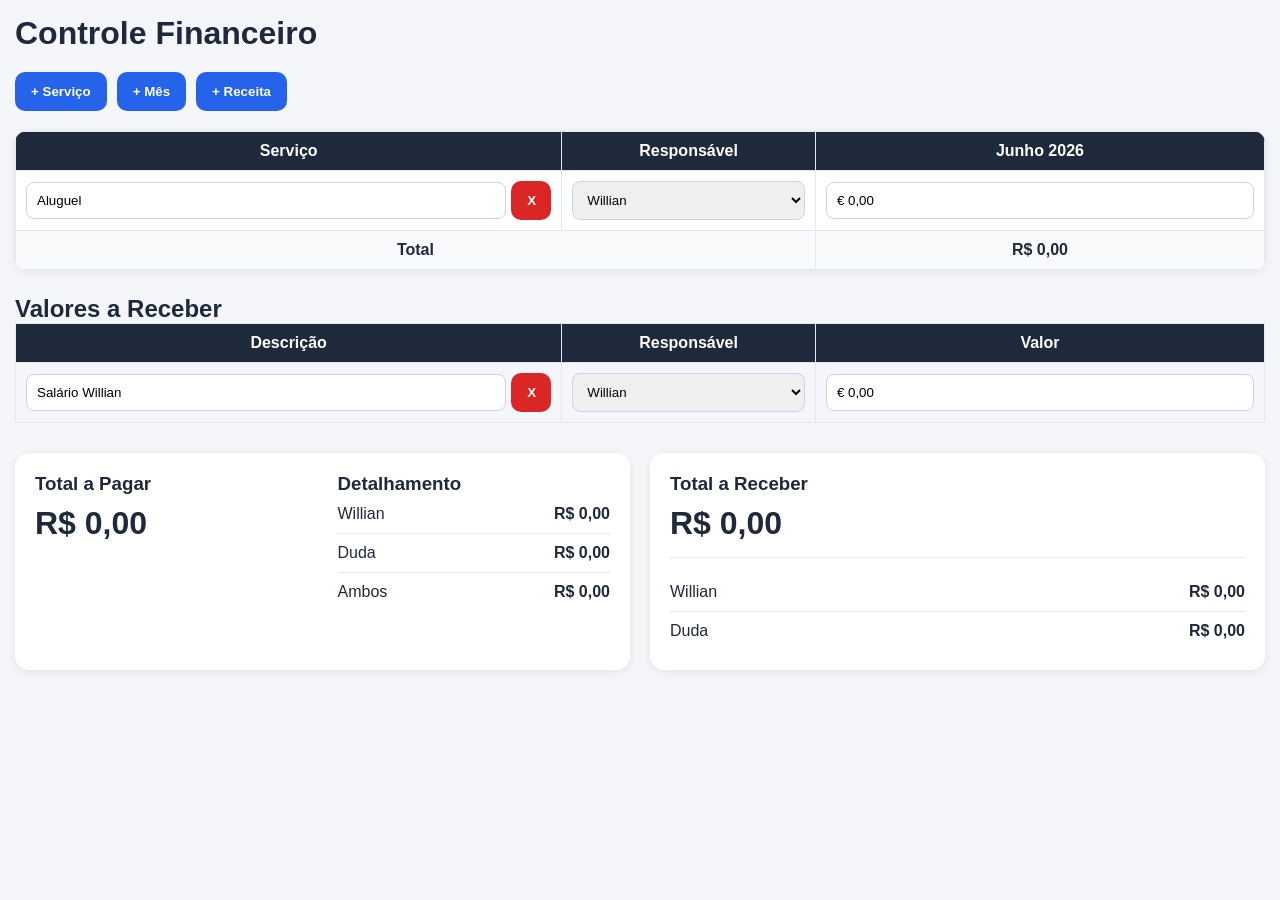
==== index.html @ 477f646e "Add files via upload" ====
<!DOCTYPE html>
<html lang="pt-BR">
<head>
  <meta charset="UTF-8">
  <meta name="viewport" content="width=device-width, initial-scale=1.0">

  <title>Controle Financeiro</title>

  <link rel="stylesheet" href="style.css">
</head>
<body>

  <div class="container">

    <h1>Controle Financeiro</h1>

    <div class="actions">
      <button onclick="addService()">+ Serviço</button>
      <button onclick="addMonth()">+ Mês</button>
      <button onclick="addIncome()">+ Receita</button>
    </div>

    <div class="table-container">

      <table id="financeTable">

        <thead>
          <tr id="headerRow">
            <th>Serviço</th>
            <th>Responsável</th>
            <th>Junho 2026</th>
          </tr>
        </thead>

        <tbody id="servicesBody">

          <tr>

            <td>
              <div class="cell-flex">
                <input type="text" value="Aluguel">

                <button
                  class="delete-btn"
                  onclick="removeRow(this)"
                >
                  X
                </button>
              </div>
            </td>

            <td>
              <select onchange="updateTotals()">
                <option>Willian</option>
                <option>Duda</option>
                <option>Ambos</option>
              </select>
            </td>

            <td>
              <input
                type="text"
                inputmode="numeric"
                class="money-input"
                value="€ 0,00"
              >
            </td>

          </tr>

        </tbody>

        <tfoot>

          <tr id="totalRow">
            <td colspan="2">
              <strong>Total</strong>
            </td>

            <td class="month-total">
              R$ 0,00
            </td>
          </tr>

        </tfoot>

      </table>

    </div>

    <!-- RECEITAS -->

    <div class="income-section">

      <h2>Valores a Receber</h2>

      <table id="incomeTable">

        <thead>
          <tr>
            <th>Descrição</th>
            <th>Responsável</th>
            <th>Valor</th>
          </tr>
        </thead>

        <tbody id="incomeBody">

          <tr>

            <td>
              <div class="cell-flex">

                <input type="text" value="Salário Willian">

                <button
                  class="delete-btn"
                  onclick="removeRow(this)"
                >
                  X
                </button>

              </div>
            </td>

            <td>
              <select onchange="updateTotals()">
                <option>Willian</option>
                <option>Duda</option>
              </select>
            </td>

            <td>
              <input
                type="text"
                inputmode="numeric"
                class="income-input"
                value="€ 0,00"
              >
            </td>

          </tr>

        </tbody>

      </table>

    </div>

    <!-- RESUMO -->

    <div class="summary">

      <!-- PAGAMENTOS -->

      <div class="card summary-card">

        <div class="summary-grid">

          <div>

            <h3>Total a Pagar</h3>

            <p class="main-total" id="totalToPay">
              R$ 0,00
            </p>

          </div>

          <div>

            <h3>Detalhamento</h3>

            <div class="person-line">
              <span>Willian</span>
              <strong id="willianTotal">
                R$ 0,00
              </strong>
            </div>

            <div class="person-line">
              <span>Duda</span>
              <strong id="dudaTotal">
                R$ 0,00
              </strong>
            </div>

            <div class="person-line">
              <span>Ambos</span>
              <strong id="ambosTotal">
                R$ 0,00
              </strong>
            </div>

          </div>

        </div>

      </div>

      <!-- RECEBIMENTOS -->

      <div class="card">

        <h3>Total a Receber</h3>

        <p class="main-total" id="totalToReceive">
          R$ 0,00
        </p>

        <hr>

        <div class="person-line">
          <span>Willian</span>

          <strong id="willianIncome">
            R$ 0,00
          </strong>
        </div>

        <div class="person-line">
          <span>Duda</span>

          <strong id="dudaIncome">
            R$ 0,00
          </strong>
        </div>

      </div>

    </div>

  </div>

  <script src="script.js"></script>

</body>
</html>
---- style.css ----
*{
  margin:0;
  padding:0;
  box-sizing:border-box;
  font-family:Arial, Helvetica, sans-serif;
}

body{
  background:#f4f6f9;
  padding:15px;
  color:#1e293b;
}

.container{
  max-width:1600px;
  margin:auto;
}

h1{
  margin-bottom:20px;
}

.actions{
  display:flex;
  flex-wrap:wrap;
  gap:10px;
  margin-bottom:20px;
}

button{
  padding:12px 16px;
  border:none;
  border-radius:10px;
  cursor:pointer;
  background:#2563eb;
  color:white;
  font-weight:bold;
}

.delete-btn{
  background:#dc2626;
  min-width:40px;
}

.table-container{
  overflow-x:auto;
  background:white;
  border-radius:12px;
  box-shadow:0 2px 10px rgba(0,0,0,0.08);
}

table{
  width:100%;
  min-width:800px;
  border-collapse:collapse;
}

th, td{
  border:1px solid #e2e8f0;
  padding:10px;
  text-align:center;
}

th{
  background:#1e293b;
  color:white;
  white-space:nowrap;
}

input,
select{
  width:100%;
  padding:10px;
  border:1px solid #cbd5e1;
  border-radius:8px;
}

.cell-flex{
  display:flex;
  gap:5px;
  align-items:center;
}

tfoot td{
  background:#f8fafc;
  font-weight:bold;
}

.income-section{
  margin-top:25px;
}

.summary{
  display:grid;
  grid-template-columns:1fr 1fr;
  gap:20px;
  margin-top:30px;
}

.card{
  background:white;
  padding:20px;
  border-radius:14px;
  box-shadow:0 2px 10px rgba(0,0,0,0.08);
}

.summary-grid{
  display:grid;
  grid-template-columns:1fr 1fr;
  gap:30px;
}

.main-total{
  font-size:32px;
  font-weight:bold;
  margin-top:10px;
}

.person-line{
  display:flex;
  justify-content:space-between;
  padding:10px 0;
  border-bottom:1px solid #e2e8f0;
}

.person-line:last-child{
  border-bottom:none;
}

hr{
  margin:15px 0;
  border:none;
  border-top:1px solid #e2e8f0;
}

@media(max-width:768px){

  .actions{
    flex-direction:column;
  }

  .actions button{
    width:100%;
  }

  .summary{
    grid-template-columns:1fr;
  }

  .summary-grid{
    grid-template-columns:1fr;
  }

  table{
    min-width:700px;
  }

  .main-total{
    font-size:26px;
  }

  .money-input,
.income-input{
  text-align:right;
  font-weight:bold;
}
}
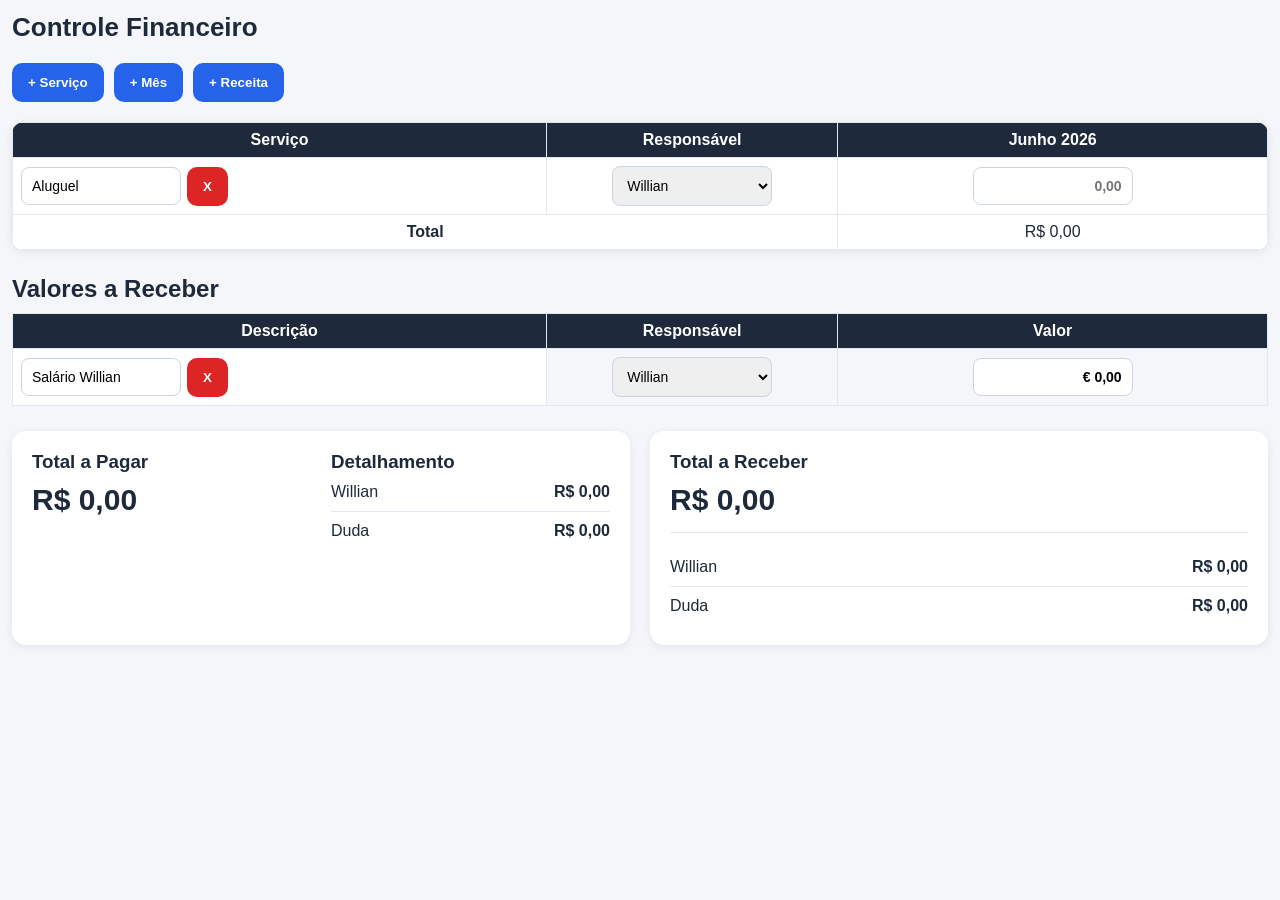
==== commit c1bde3de: "Add files via upload" ====
--- a/index.html
+++ b/index.html
@@ -53,17 +53,18 @@
               <select onchange="updateTotals()">
                 <option>Willian</option>
                 <option>Duda</option>
-                <option>Ambos</option>
+				<option>Ambos</option>
               </select>
             </td>
 
             <td>
-              <input
-                type="text"
-                inputmode="numeric"
-                class="money-input"
-                value="€ 0,00"
-              >
+				<input
+				  type="text"
+				  inputmode="decimal"
+				  class="money-input"
+				  placeholder="0,00"
+				  autocomplete="off"
+				>
             </td>
 
           </tr>
@@ -185,12 +186,12 @@
               </strong>
             </div>
 
-            <div class="person-line">
+            <!--<div class="person-line">
               <span>Ambos</span>
               <strong id="ambosTotal">
                 R$ 0,00
               </strong>
-            </div>
+            </div>-->
 
           </div>
 
--- a/style.css
+++ b/style.css
@@ -1,13 +1,17 @@
+/* =====================================
+   RESET
+===================================== */
+
 *{
   margin:0;
   padding:0;
   box-sizing:border-box;
-  font-family:Arial, Helvetica, sans-serif;
+  font-family: Arial, Helvetica, sans-serif;
 }
 
 body{
   background:#f4f6f9;
-  padding:15px;
+  padding:12px;
   color:#1e293b;
 }
 
@@ -16,9 +20,22 @@
   margin:auto;
 }
 
+/* =====================================
+   TÍTULOS
+===================================== */
+
 h1{
   margin-bottom:20px;
-}
+  font-size:26px;
+}
+
+h2{
+  margin-bottom:10px;
+}
+
+/* =====================================
+   BOTÕES
+===================================== */
 
 .actions{
   display:flex;
@@ -31,10 +48,10 @@
   padding:12px 16px;
   border:none;
   border-radius:10px;
-  cursor:pointer;
   background:#2563eb;
   color:white;
   font-weight:bold;
+  cursor:pointer;
 }
 
 .delete-btn{
@@ -42,59 +59,103 @@
   min-width:40px;
 }
 
+/* =====================================
+   TABELA (BASE)
+===================================== */
+
 .table-container{
+  width:100%;
   overflow-x:auto;
+  -webkit-overflow-scrolling:touch;
   background:white;
   border-radius:12px;
   box-shadow:0 2px 10px rgba(0,0,0,0.08);
 }
 
+/* tabela não explode tela */
 table{
-  width:100%;
-  min-width:800px;
+  width:max-content;
+  min-width:100%;
   border-collapse:collapse;
 }
 
+/* células */
 th, td{
   border:1px solid #e2e8f0;
-  padding:10px;
+  padding:8px;
   text-align:center;
-}
-
+  white-space:nowrap;
+  min-width:120px;
+  max-width:180px;
+}
+
+/* header fixo */
 th{
   background:#1e293b;
   color:white;
-  white-space:nowrap;
-}
+  position:sticky;
+  top:0;
+  z-index:3;
+}
+
+/* primeira coluna fixa */
+th:first-child,
+td:first-child{
+  position:sticky;
+  left:0;
+  background:white;
+  z-index:4;
+  min-width:170px;
+  max-width:220px;
+}
+
+/* header da primeira coluna */
+th:first-child{
+  background:#1e293b;
+  z-index:5;
+}
+
+/* =====================================
+   INPUTS
+===================================== */
 
 input,
 select{
   width:100%;
+  min-width:100px;
+  max-width:160px;
   padding:10px;
   border:1px solid #cbd5e1;
   border-radius:8px;
-}
+  font-size:14px;
+}
+
+/* alinhamento moeda */
+.money-input,
+.income-input{
+  text-align:right;
+  font-weight:bold;
+}
+
+/* =====================================
+   CELULAS FLEX
+===================================== */
 
 .cell-flex{
   display:flex;
-  gap:5px;
+  gap:6px;
   align-items:center;
 }
 
-tfoot td{
-  background:#f8fafc;
-  font-weight:bold;
-}
-
-.income-section{
-  margin-top:25px;
-}
+/* =====================================
+   RESUMO
+===================================== */
 
 .summary{
   display:grid;
   grid-template-columns:1fr 1fr;
   gap:20px;
-  margin-top:30px;
+  margin-top:25px;
 }
 
 .card{
@@ -107,11 +168,11 @@
 .summary-grid{
   display:grid;
   grid-template-columns:1fr 1fr;
-  gap:30px;
+  gap:20px;
 }
 
 .main-total{
-  font-size:32px;
+  font-size:30px;
   font-weight:bold;
   margin-top:10px;
 }
@@ -133,7 +194,27 @@
   border-top:1px solid #e2e8f0;
 }
 
-@media(max-width:768px){
+/* =====================================
+   RECEITAS
+===================================== */
+
+.income-section{
+  margin-top:25px;
+}
+
+/* =====================================
+   MOBILE
+===================================== */
+
+@media (max-width: 768px){
+
+  body{
+    padding:10px;
+  }
+
+  h1{
+    font-size:22px;
+  }
 
   .actions{
     flex-direction:column;
@@ -143,6 +224,23 @@
     width:100%;
   }
 
+  th, td{
+    min-width:110px;
+    font-size:12px;
+    padding:6px;
+  }
+
+  th:first-child,
+  td:first-child{
+    min-width:150px;
+  }
+
+  input,
+  select{
+    font-size:12px;
+    max-width:140px;
+  }
+
   .summary{
     grid-template-columns:1fr;
   }
@@ -151,17 +249,7 @@
     grid-template-columns:1fr;
   }
 
-  table{
-    min-width:700px;
-  }
-
   .main-total{
-    font-size:26px;
-  }
-
-  .money-input,
-.income-input{
-  text-align:right;
-  font-weight:bold;
-}
-}
+    font-size:24px;
+  }
+}
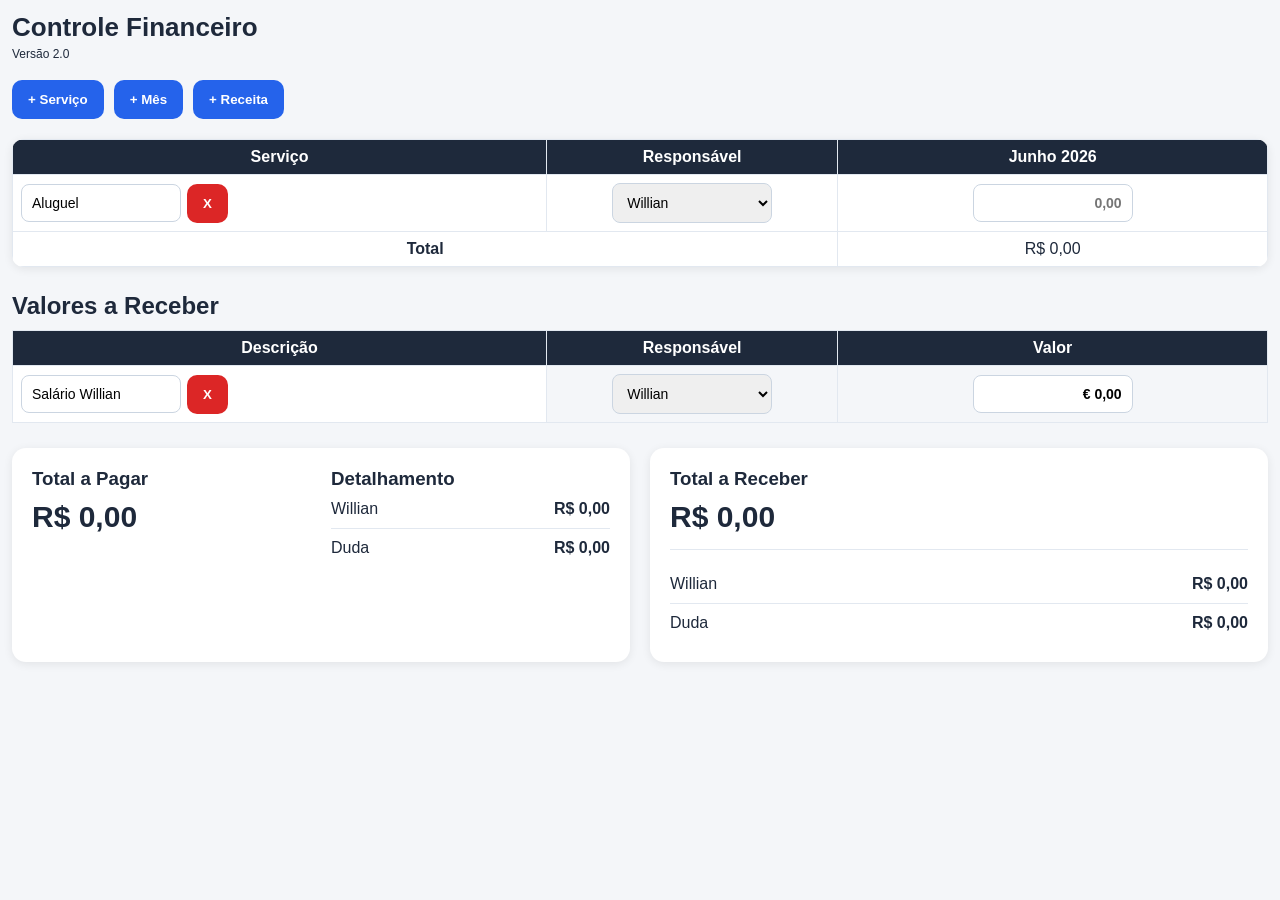
==== commit 6adf8a88: "Add files via upload" ====
--- a/index.html
+++ b/index.html
@@ -4,7 +4,7 @@
   <meta charset="UTF-8">
   <meta name="viewport" content="width=device-width, initial-scale=1.0">
 
-  <title>Controle Financeiro</title>
+  <title>Controle Financeiro</title>  
 
   <link rel="stylesheet" href="style.css">
 </head>
@@ -13,6 +13,9 @@
   <div class="container">
 
     <h1>Controle Financeiro</h1>
+	<versao>Versão 2.0</versao>
+	<br>
+	<br>
 
     <div class="actions">
       <button onclick="addService()">+ Serviço</button>
--- a/style.css
+++ b/style.css
@@ -8,7 +8,11 @@
   box-sizing:border-box;
   font-family: Arial, Helvetica, sans-serif;
 }
-
+  versao{
+	font-size:12px;
+	margin-top:1px;
+  }
+  
 body{
   background:#f4f6f9;
   padding:12px;
@@ -25,7 +29,7 @@
 ===================================== */
 
 h1{
-  margin-bottom:20px;
+  margin-bottom:1px;
   font-size:26px;
 }
 
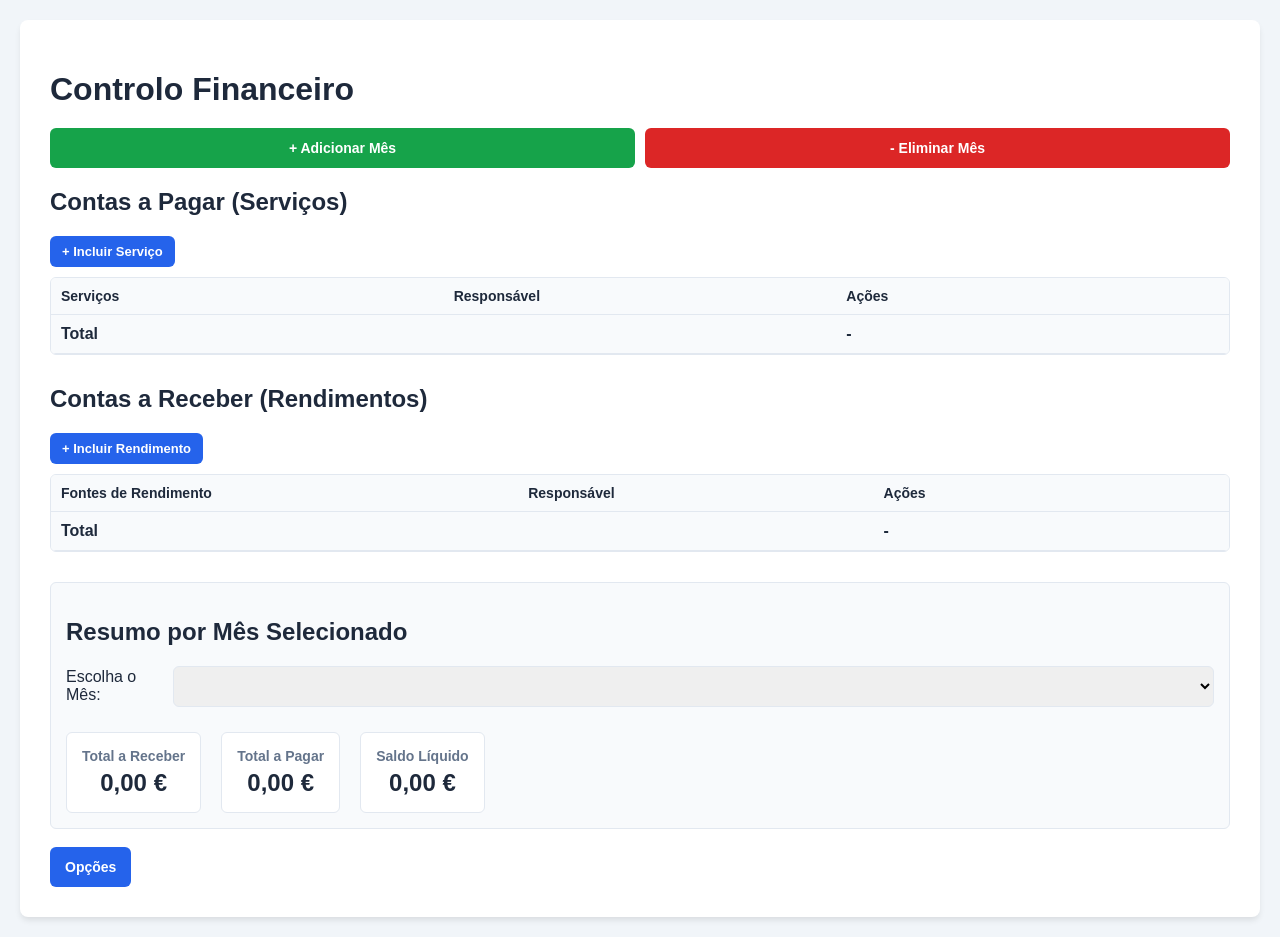
==== commit d6ce375f: "Add files via upload" ====
--- a/index.html
+++ b/index.html
@@ -1,242 +1,110 @@
 <!DOCTYPE html>
-<html lang="pt-BR">
+<html lang="pt-PT">
 <head>
-  <meta charset="UTF-8">
-  <meta name="viewport" content="width=device-width, initial-scale=1.0">
-
-  <title>Controle Financeiro</title>  
-
-  <link rel="stylesheet" href="style.css">
+    <meta charset="UTF-8">
+    <meta name="viewport" content="width=device-width, initial-scale=1.0">
+    <title>Controlo Financeiro Otimizado</title>
+    <link rel="stylesheet" href="style.css">
 </head>
 <body>
+    <div class="container">
+        <h1>Controlo Financeiro</h1>
 
-  <div class="container">
+        <div class="section-actions">
+            <button class="btn-add" onclick="promptMes()">+ Adicionar Mês</button>
+            <button class="btn-remove" onclick="promptRemoverMes()">- Eliminar Mês</button>
+        </div>
 
-    <h1>Controle Financeiro</h1>
-	<versao>Versão 2.0</versao>
-	<br>
-	<br>
+        <div class="section">
+            <h2>Contas a Pagar (Serviços)</h2>
+            <button class="btn-small" onclick="adicionarLinha('pagar')">+ Incluir Serviço</button>
+            <div class="table-wrapper">
+                <table id="tabelaPagar">
+                    <thead>
+                        <tr id="headerPagar">
+                            <th>Serviços</th>
+                            <th>Responsável</th>
+                            <th>Ações</th>
+                        </tr>
+                    </thead>
+                    <tbody id="bodyPagar"></tbody>
+                    <tfoot>
+                        <tr id="footerPagar">
+                            <td colspan="2">Total</td>
+                            <td>-</td>
+                        </tr>
+                    </tfoot>
+                </table>
+            </div>
+        </div>
 
-    <div class="actions">
-      <button onclick="addService()">+ Serviço</button>
-      <button onclick="addMonth()">+ Mês</button>
-      <button onclick="addIncome()">+ Receita</button>
-    </div>
+        <div class="section">
+            <h2>Contas a Receber (Rendimentos)</h2>
+            <button class="btn-small" onclick="adicionarLinha('receber')">+ Incluir Rendimento</button>
+            <div class="table-wrapper">
+                <table id="tabelaReceber">
+                    <thead>
+                        <tr id="headerReceber">
+                            <th>Fontes de Rendimento</th>
+                            <th>Responsável</th>
+                            <th>Ações</th>
+                        </tr>
+                    </thead>
+                    <tbody id="bodyReceber"></tbody>
+                    <tfoot>
+                        <tr id="footerReceber">
+                            <td colspan="2">Total</td>
+                            <td>-</td>
+                        </tr>
+                    </tfoot>
+                </table>
+            </div>
+        </div>
 
-    <div class="table-container">
-
-      <table id="financeTable">
-
-        <thead>
-          <tr id="headerRow">
-            <th>Serviço</th>
-            <th>Responsável</th>
-            <th>Junho 2026</th>
-          </tr>
-        </thead>
-
-        <tbody id="servicesBody">
-
-          <tr>
-
-            <td>
-              <div class="cell-flex">
-                <input type="text" value="Aluguel">
-
-                <button
-                  class="delete-btn"
-                  onclick="removeRow(this)"
-                >
-                  X
-                </button>
-              </div>
-            </td>
-
-            <td>
-              <select onchange="updateTotals()">
-                <option>Willian</option>
-                <option>Duda</option>
-				<option>Ambos</option>
-              </select>
-            </td>
-
-            <td>
-				<input
-				  type="text"
-				  inputmode="decimal"
-				  class="money-input"
-				  placeholder="0,00"
-				  autocomplete="off"
-				>
-            </td>
-
-          </tr>
-
-        </tbody>
-
-        <tfoot>
-
-          <tr id="totalRow">
-            <td colspan="2">
-              <strong>Total</strong>
-            </td>
-
-            <td class="month-total">
-              R$ 0,00
-            </td>
-          </tr>
-
-        </tfoot>
-
-      </table>
-
-    </div>
-
-    <!-- RECEITAS -->
-
-    <div class="income-section">
-
-      <h2>Valores a Receber</h2>
-
-      <table id="incomeTable">
-
-        <thead>
-          <tr>
-            <th>Descrição</th>
-            <th>Responsável</th>
-            <th>Valor</th>
-          </tr>
-        </thead>
-
-        <tbody id="incomeBody">
-
-          <tr>
-
-            <td>
-              <div class="cell-flex">
-
-                <input type="text" value="Salário Willian">
-
-                <button
-                  class="delete-btn"
-                  onclick="removeRow(this)"
-                >
-                  X
-                </button>
-
-              </div>
-            </td>
-
-            <td>
-              <select onchange="updateTotals()">
-                <option>Willian</option>
-                <option>Duda</option>
-              </select>
-            </td>
-
-            <td>
-              <input
-                type="text"
-                inputmode="numeric"
-                class="income-input"
-                value="€ 0,00"
-              >
-            </td>
-
-          </tr>
-
-        </tbody>
-
-      </table>
-
-    </div>
-
-    <!-- RESUMO -->
-
-    <div class="summary">
-
-      <!-- PAGAMENTOS -->
-
-      <div class="card summary-card">
-
-        <div class="summary-grid">
-
-          <div>
-
-            <h3>Total a Pagar</h3>
-
-            <p class="main-total" id="totalToPay">
-              R$ 0,00
-            </p>
-
-          </div>
-
-          <div>
-
-            <h3>Detalhamento</h3>
-
-            <div class="person-line">
-              <span>Willian</span>
-              <strong id="willianTotal">
-                R$ 0,00
-              </strong>
+        <div class="section summary-section">
+            <h2>Resumo por Mês Selecionado</h2>
+            <div class="select-box">
+                <label for="selectMesFiltro">Escolha o Mês:</label>
+                <select id="selectMesFiltro" onchange="atualizarResumo()"></select>
             </div>
 
-            <div class="person-line">
-              <span>Duda</span>
-              <strong id="dudaTotal">
-                R$ 0,00
-              </strong>
+            <div id="detalhePorPessoa"></div>
+
+            <div class="dashboard-totals">
+                <div class="dash-card">
+                    <h3>Total a Receber</h3>
+                    <p id="resumoReceber">0,00 €</p>
+                </div>
+                <div class="dash-card">
+                    <h3>Total a Pagar</h3>
+                    <p id="resumoPagar">0,00 €</p>
+                </div>
+                <div id="cardSaldo" class="dash-card">
+                    <h3>Saldo Líquido</h3>
+                    <p id="resumoSaldo">0,00 €</p>
+                </div>
             </div>
-
-            <!--<div class="person-line">
-              <span>Ambos</span>
-              <strong id="ambosTotal">
-                R$ 0,00
-              </strong>
-            </div>-->
-
-          </div>
-
+        </div>
+		<br>
+		<button>Opções</button>
+		<!--
+        <div class="actions-bar">
+            <button onclick="salvarDados()">Salvar Dados (.TXT)</button>
+            <label class="btn-load">Carregar Dados (.TXT)
+                <input type="file" id="fileInput" accept=".txt" onchange="carregarDados(event)">
+            </label>
         </div>
 
-      </div>
-
-      <!-- RECEBIMENTOS -->
-
-      <div class="card">
-
-        <h3>Total a Receber</h3>
-
-        <p class="main-total" id="totalToReceive">
-          R$ 0,00
-        </p>
-
-        <hr>
-
-        <div class="person-line">
-          <span>Willian</span>
-
-          <strong id="willianIncome">
-            R$ 0,00
-          </strong>
+        <div class="section">
+            <h2>Gestão de Responsáveis</h2>
+            <div class="input-row">
+                <input type="text" id="novoResponsavel" placeholder="Nome do responsável">
+                <button onclick="adicionarResponsavel()">Adicionar</button>
+            </div>
+            <div id="listaResponsaveis" class="tags-container"></div>
         </div>
-
-        <div class="person-line">
-          <span>Duda</span>
-
-          <strong id="dudaIncome">
-            R$ 0,00
-          </strong>
-        </div>
-
-      </div>
-
+		-->		
     </div>
-
-  </div>
-
-  <script src="script.js"></script>
-
+    <script src="script.js"></script>
 </body>
-</html>+</html>
--- a/style.css
+++ b/style.css
@@ -1,259 +1,215 @@
-/* =====================================
-   RESET
-===================================== */
-
-*{
-  margin:0;
-  padding:0;
-  box-sizing:border-box;
-  font-family: Arial, Helvetica, sans-serif;
-}
-  versao{
-	font-size:12px;
-	margin-top:1px;
-  }
-  
-body{
-  background:#f4f6f9;
-  padding:12px;
-  color:#1e293b;
-}
-
-.container{
-  max-width:1600px;
-  margin:auto;
-}
-
-/* =====================================
-   TÍTULOS
-===================================== */
-
-h1{
-  margin-bottom:1px;
-  font-size:26px;
-}
-
-h2{
-  margin-bottom:10px;
-}
-
-/* =====================================
-   BOTÕES
-===================================== */
-
-.actions{
-  display:flex;
-  flex-wrap:wrap;
-  gap:10px;
-  margin-bottom:20px;
-}
-
-button{
-  padding:12px 16px;
-  border:none;
-  border-radius:10px;
-  background:#2563eb;
-  color:white;
-  font-weight:bold;
-  cursor:pointer;
-}
-
-.delete-btn{
-  background:#dc2626;
-  min-width:40px;
-}
-
-/* =====================================
-   TABELA (BASE)
-===================================== */
-
-.table-container{
-  width:100%;
-  overflow-x:auto;
-  -webkit-overflow-scrolling:touch;
-  background:white;
-  border-radius:12px;
-  box-shadow:0 2px 10px rgba(0,0,0,0.08);
-}
-
-/* tabela não explode tela */
-table{
-  width:max-content;
-  min-width:100%;
-  border-collapse:collapse;
-}
-
-/* células */
-th, td{
-  border:1px solid #e2e8f0;
-  padding:8px;
-  text-align:center;
-  white-space:nowrap;
-  min-width:120px;
-  max-width:180px;
-}
-
-/* header fixo */
-th{
-  background:#1e293b;
-  color:white;
-  position:sticky;
-  top:0;
-  z-index:3;
-}
-
-/* primeira coluna fixa */
-th:first-child,
-td:first-child{
-  position:sticky;
-  left:0;
-  background:white;
-  z-index:4;
-  min-width:170px;
-  max-width:220px;
-}
-
-/* header da primeira coluna */
-th:first-child{
-  background:#1e293b;
-  z-index:5;
-}
-
-/* =====================================
-   INPUTS
-===================================== */
-
-input,
-select{
-  width:100%;
-  min-width:100px;
-  max-width:160px;
-  padding:10px;
-  border:1px solid #cbd5e1;
-  border-radius:8px;
-  font-size:14px;
-}
-
-/* alinhamento moeda */
-.money-input,
-.income-input{
-  text-align:right;
-  font-weight:bold;
-}
-
-/* =====================================
-   CELULAS FLEX
-===================================== */
-
-.cell-flex{
-  display:flex;
-  gap:6px;
-  align-items:center;
-}
-
-/* =====================================
-   RESUMO
-===================================== */
-
-.summary{
-  display:grid;
-  grid-template-columns:1fr 1fr;
-  gap:20px;
-  margin-top:25px;
-}
-
-.card{
-  background:white;
-  padding:20px;
-  border-radius:14px;
-  box-shadow:0 2px 10px rgba(0,0,0,0.08);
-}
-
-.summary-grid{
-  display:grid;
-  grid-template-columns:1fr 1fr;
-  gap:20px;
-}
-
-.main-total{
-  font-size:30px;
-  font-weight:bold;
-  margin-top:10px;
-}
-
-.person-line{
-  display:flex;
-  justify-content:space-between;
-  padding:10px 0;
-  border-bottom:1px solid #e2e8f0;
-}
-
-.person-line:last-child{
-  border-bottom:none;
-}
-
-hr{
-  margin:15px 0;
-  border:none;
-  border-top:1px solid #e2e8f0;
-}
-
-/* =====================================
-   RECEITAS
-===================================== */
-
-.income-section{
-  margin-top:25px;
-}
-
-/* =====================================
-   MOBILE
-===================================== */
-
-@media (max-width: 768px){
-
-  body{
-    padding:10px;
-  }
-
-  h1{
-    font-size:22px;
-  }
-
-  .actions{
-    flex-direction:column;
-  }
-
-  .actions button{
-    width:100%;
-  }
-
-  th, td{
-    min-width:110px;
-    font-size:12px;
-    padding:6px;
-  }
-
-  th:first-child,
-  td:first-child{
-    min-width:150px;
-  }
-
-  input,
-  select{
-    font-size:12px;
-    max-width:140px;
-  }
-
-  .summary{
-    grid-template-columns:1fr;
-  }
-
-  .summary-grid{
-    grid-template-columns:1fr;
-  }
-
-  .main-total{
-    font-size:24px;
-  }
-}+:root {
+    --primary: #2563eb;
+    --success: #16a34a;
+    --danger: #dc2626;
+    --dark: #1e293b;
+    --light: #f8fafc;
+    --border: #e2e8f0;
+}
+
+body {
+    font-family: sans-serif;
+    background-color: #f1f5f9;
+    color: var(--dark);
+    margin: 0;
+    padding: 10px; /* Reduzido para poupar espaço nas bordas do telemóvel */
+}
+
+.container {
+    max-width: 1200px;
+    margin: 0 auto;
+    background: #fff;
+    padding: 15px; /* Reduzido para ecrãs pequenos */
+    border-radius: 8px;
+    box-shadow: 0 4px 6px -1px rgba(0,0,0,0.1);
+}
+
+h1 {
+    font-size: 24px;
+    text-align: center;
+    margin-bottom: 20px;
+}
+
+h2 { 
+    font-size: 18px; 
+    color: var(--dark); 
+}
+
+.actions-bar {
+    display: flex;
+    gap: 10px;
+    margin-bottom: 25px;
+}
+
+.actions-bar button, .btn-load {
+    flex: 1; /* Faz os botões principais dividirem o ecrã igualmente */
+    text-align: center;
+}
+
+button {
+    background-color: var(--primary);
+    color: white;
+    border: none;
+    padding: 12px 15px; /* Botões ligeiramente maiores para facilitar o toque */
+    border-radius: 6px;
+    cursor: pointer;
+    font-weight: bold;
+    font-size: 14px;
+    -webkit-tap-highlight-color: transparent;
+}
+
+button:hover { opacity: 0.9; }
+
+.btn-load {
+    background-color: #64748b;
+    color: white;
+    padding: 12px 15px;
+    border-radius: 6px;
+    cursor: pointer;
+    font-weight: bold;
+    font-size: 14px;
+}
+.btn-load input { display: none; }
+
+.section-actions {
+    display: flex;
+    gap: 10px;
+    margin-bottom: 15px;
+}
+.section-actions button { flex: 1; }
+
+.btn-small { padding: 8px 12px; font-size: 13px; margin-bottom: 10px; width: 100%; }
+.btn-add { background-color: var(--success); }
+.btn-remove { background-color: var(--danger); }
+.btn-delete-row { background-color: #94a3b8; padding: 6px 12px; font-size: 14px; }
+
+.input-row {
+    display: flex;
+    gap: 10px;
+    margin-bottom: 15px;
+}
+.input-row input { flex: 1; }
+
+input[type="text"], select {
+    padding: 10px;
+    border: 1px solid var(--border);
+    border-radius: 6px;
+    font-size: 16px; /* Evita que o iOS faça zoom automático ao focar no campo */
+}
+
+.tags-container {
+    display: flex;
+    flex-wrap: wrap;
+    gap: 8px;
+    margin-bottom: 20px;
+}
+
+.tag {
+    background: #e2e8f0;
+    padding: 6px 12px;
+    border-radius: 20px;
+    display: flex;
+    align-items: center;
+    gap: 8px;
+    font-size: 14px;
+}
+
+.tag span {
+    color: var(--danger);
+    cursor: pointer;
+    font-weight: bold;
+}
+
+.table-wrapper {
+    overflow-x: auto; /* Permite deslizar a tabela para os lados no telemóvel */
+    margin-bottom: 30px;
+    border: 1px solid var(--border);
+    border-radius: 6px;
+    -webkit-overflow-scrolling: touch; /* Rolagem suave no iOS */
+}
+
+table {
+    width: 100%;
+    border-collapse: collapse;
+    text-align: left;
+}
+
+th, td {
+    padding: 10px;
+    border-bottom: 1px solid var(--border);
+    min-width: 110px;
+}
+
+th { background-color: var(--light); font-size: 14px; }
+
+tfoot tr {
+    font-weight: bold;
+    background-color: var(--light);
+}
+
+.input-cell {
+    width: 90px;
+    padding: 8px;
+    border: 1px solid var(--border);
+    border-radius: 6px;
+    text-align: right;
+    font-size: 16px;
+}
+
+.summary-section {
+    background: var(--light);
+    padding: 15px;
+    border-radius: 6px;
+    border: 1px solid var(--border);
+}
+
+.select-box { 
+    display: flex;
+    flex-direction: column;
+    gap: 8px;
+    margin-bottom: 20px; 
+}
+.select-box select { width: 100%; }
+
+.dashboard-totals {
+    display: flex;
+    flex-direction: column; /* Empilha os totais verticalmente no telemóvel */
+    gap: 12px;
+    margin-top: 25px;
+}
+
+.dash-card {
+    background: white;
+    padding: 15px;
+    border-radius: 6px;
+    border: 1px solid var(--border);
+    text-align: center;
+}
+
+.dash-card h3 { margin: 0 0 5px 0; font-size: 14px; color: #64748b; }
+.dash-card p { margin: 0; font-size: 20px; font-weight: bold; }
+
+.negative { background-color: #fef2f2; color: var(--danger) !important; border-color: #fca5a5; }
+.positive { background-color: #f0fdf4; color: var(--success) !important; border-color: #86efac; }
+
+.person-breakdown {
+    background: white;
+    padding: 12px;
+    border-radius: 6px;
+    margin-bottom: 10px;
+    border: 1px solid var(--border);
+    font-size: 14px;
+    line-height: 1.5;
+}
+
+/* Regras para ecrãs maiores (Tablets e Computadores) */
+@media (min-width: 768px) {
+    body { padding: 20px; }
+    .container { padding: 30px; }
+    h1 { font-size: 32px; text-align: left; }
+    h2 { font-size: 24px; }
+    .btn-small { width: auto; }
+    .select-box { flex-direction: row; align-items: center; }
+    .dashboard-totals { flex-direction: row; gap: 20px; }
+    .dash-card p { font-size: 24px; }
+}
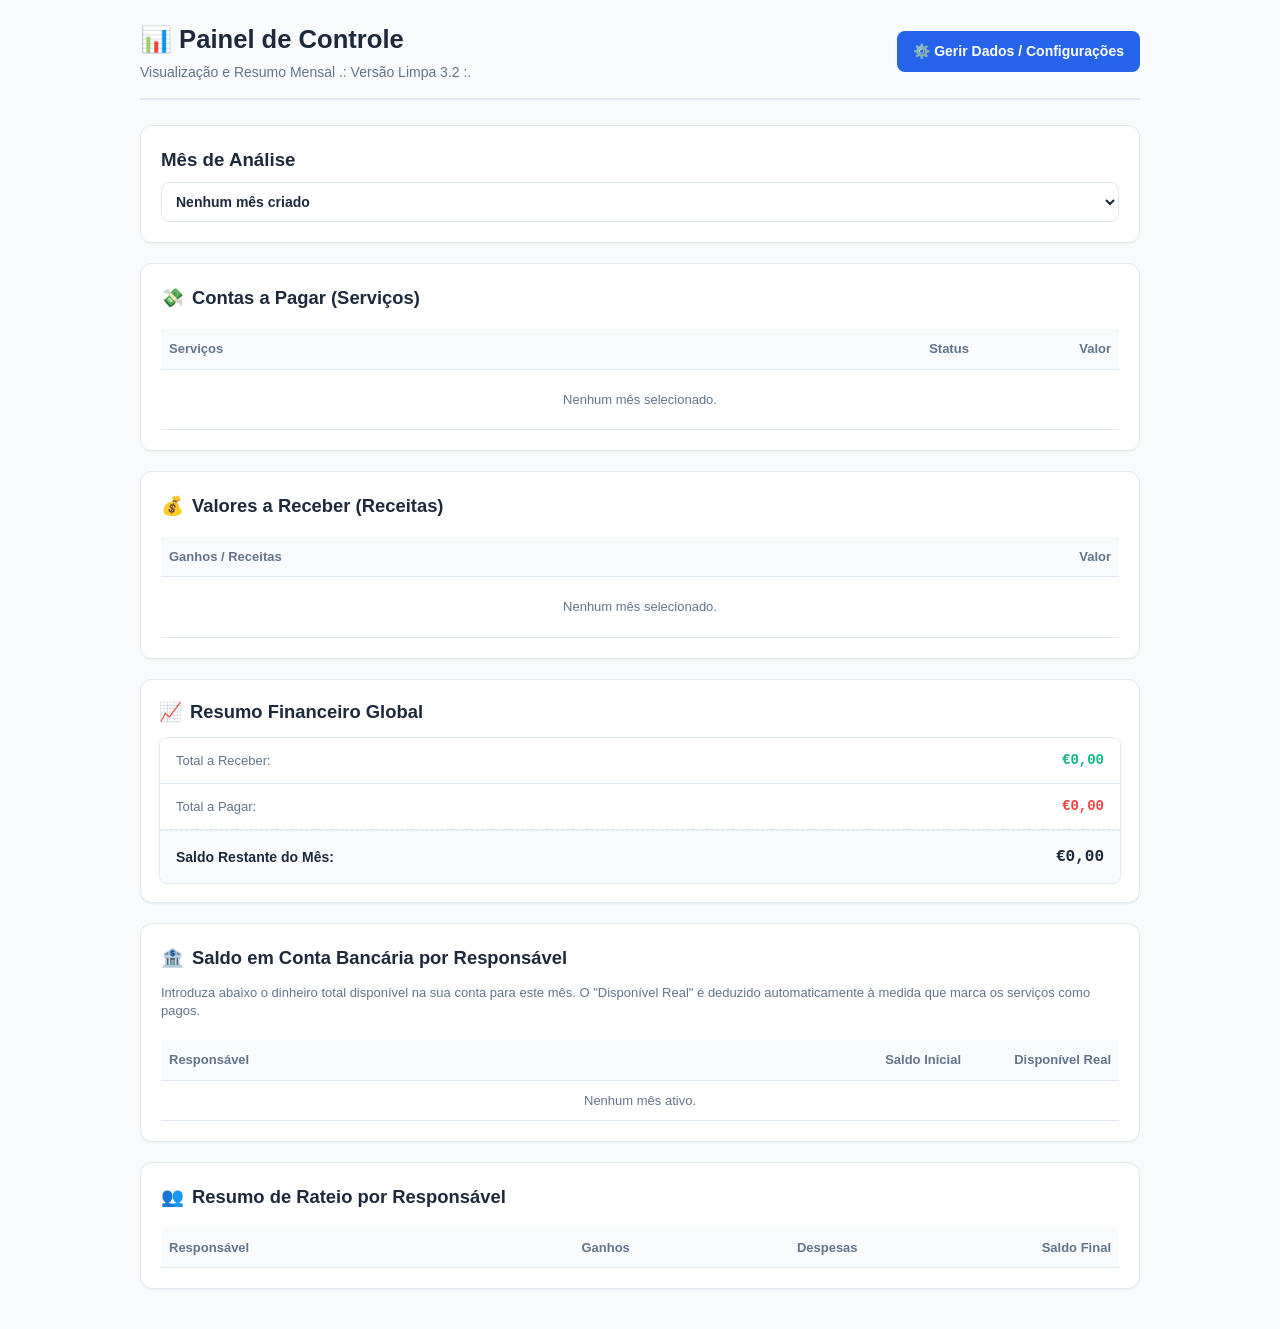
==== commit 0aec44a8: "Add files via upload" ====
--- a/index.html
+++ b/index.html
@@ -3,108 +3,109 @@
 <head>
     <meta charset="UTF-8">
     <meta name="viewport" content="width=device-width, initial-scale=1.0">
-    <title>Controlo Financeiro Otimizado</title>
+    <title>Gestão Financeira</title>
     <link rel="stylesheet" href="style.css">
 </head>
 <body>
+
     <div class="container">
-        <h1>Controlo Financeiro</h1>
+        <header class="main-header">
+            <div>
+                <h1>📊 Painel de Controle</h1>
+                <p>Visualização e Resumo Mensal .: Versão Limpa 3.2 :.</p>
+            </div>
+            <a href="config.html" class="btn btn-primary-link">
+                ⚙️ Gerir Dados / Configurações
+            </a>
+        </header>
+		
+        <section class="card month-selector-card">
+            <h3>Mês de Análise</h3>
+            <select id="dashboard-month-select" onchange="updateDashboard()"></select>
+		</section>
+		
+       <!-- Aqui estava o Resumo Global e Saldo em Conta Bancaria -->
+ 
+        <section class="card">
+            <div class="card-header">
+                <h2><span class="icon">💸</span> Contas a Pagar (Serviços)</h2>
+            </div>
+            <div class="table-container">
+                <table id="expenses-table">
+                    <thead></thead>
+                    <tbody></tbody>
+                    <tfoot></tfoot>
+                </table>
+            </div>
+        </section>
 
-        <div class="section-actions">
-            <button class="btn-add" onclick="promptMes()">+ Adicionar Mês</button>
-            <button class="btn-remove" onclick="promptRemoverMes()">- Eliminar Mês</button>
-        </div>
+        <section class="card">
+            <div class="card-header">
+                <h2><span class="icon">💰</span> Valores a Receber (Receitas)</h2>
+            </div>
+            <div class="table-container">
+                <table id="incomes-table">
+                    <thead></thead>
+                    <tbody></tbody>
+                    <tfoot></tfoot>
+                </table>
+            </div>
+        </section>
+		
+		 <section class="card compact-dashboard-card">
+            <h2><span class="icon">📈</span> Resumo Financeiro Global</h2>
+            <div class="compact-dashboard">
+                <div class="compact-item">
+                    <span class="label">Total a Receber:</span>
+                    <span class="value total-income" id="dash-total-income">€0,00</span>
+                </div>
+                <div class="compact-item">
+                    <span class="label">Total a Pagar:</span>
+                    <span class="value total-expense" id="dash-total-expense">€0,00</span>
+                </div>
+                <div class="compact-item total-balance-row" id="dash-balance-box">
+                    <span class="label">Saldo Restante do Mês:</span>
+                    <span class="value" id="dash-balance-value">€0,00</span>
+                </div>
+            </div>
+        </section>
 
-        <div class="section">
-            <h2>Contas a Pagar (Serviços)</h2>
-            <button class="btn-small" onclick="adicionarLinha('pagar')">+ Incluir Serviço</button>
-            <div class="table-wrapper">
-                <table id="tabelaPagar">
+        <section class="card">
+            <h2><span class="icon">🏦</span> Saldo em Conta Bancária por Responsável</h2>
+            <p class="section-desc">Introduza abaixo o dinheiro total disponível na sua conta para este mês. O "Disponível Real" é deduzido automaticamente à medida que marca os serviços como pagos.</p>
+            <div class="table-container">
+                <table id="bank-balances-table">
                     <thead>
-                        <tr id="headerPagar">
-                            <th>Serviços</th>
+                        <tr>
                             <th>Responsável</th>
-                            <th>Ações</th>
+                            <th style="text-align: right; width: 150px;">Saldo Inicial</th>
+                            <th style="text-align: right; width: 150px;">Disponível Real</th>
                         </tr>
                     </thead>
-                    <tbody id="bodyPagar"></tbody>
-                    <tfoot>
-                        <tr id="footerPagar">
-                            <td colspan="2">Total</td>
-                            <td>-</td>
-                        </tr>
-                    </tfoot>
+                    <tbody></tbody>
                 </table>
             </div>
-        </div>
+        </section>
+		
 
-        <div class="section">
-            <h2>Contas a Receber (Rendimentos)</h2>
-            <button class="btn-small" onclick="adicionarLinha('receber')">+ Incluir Rendimento</button>
-            <div class="table-wrapper">
-                <table id="tabelaReceber">
+        <section class="card">
+            <h2><span class="icon">👥</span> Resumo de Rateio por Responsável</h2>
+            <div class="table-container">
+                <table id="breakdown-table">
                     <thead>
-                        <tr id="headerReceber">
-                            <th>Fontes de Rendimento</th>
+                        <tr>
                             <th>Responsável</th>
-                            <th>Ações</th>
+                            <th style="text-align: right;">Ganhos</th>
+                            <th style="text-align: right;">Despesas</th>
+                            <th style="text-align: right;">Saldo Final</th>
                         </tr>
                     </thead>
-                    <tbody id="bodyReceber"></tbody>
-                    <tfoot>
-                        <tr id="footerReceber">
-                            <td colspan="2">Total</td>
-                            <td>-</td>
-                        </tr>
-                    </tfoot>
+                    <tbody></tbody>
                 </table>
             </div>
-        </div>
+        </section>
+    </div>
 
-        <div class="section summary-section">
-            <h2>Resumo por Mês Selecionado</h2>
-            <div class="select-box">
-                <label for="selectMesFiltro">Escolha o Mês:</label>
-                <select id="selectMesFiltro" onchange="atualizarResumo()"></select>
-            </div>
-
-            <div id="detalhePorPessoa"></div>
-
-            <div class="dashboard-totals">
-                <div class="dash-card">
-                    <h3>Total a Receber</h3>
-                    <p id="resumoReceber">0,00 €</p>
-                </div>
-                <div class="dash-card">
-                    <h3>Total a Pagar</h3>
-                    <p id="resumoPagar">0,00 €</p>
-                </div>
-                <div id="cardSaldo" class="dash-card">
-                    <h3>Saldo Líquido</h3>
-                    <p id="resumoSaldo">0,00 €</p>
-                </div>
-            </div>
-        </div>
-		<br>
-		<button>Opções</button>
-		<!--
-        <div class="actions-bar">
-            <button onclick="salvarDados()">Salvar Dados (.TXT)</button>
-            <label class="btn-load">Carregar Dados (.TXT)
-                <input type="file" id="fileInput" accept=".txt" onchange="carregarDados(event)">
-            </label>
-        </div>
-
-        <div class="section">
-            <h2>Gestão de Responsáveis</h2>
-            <div class="input-row">
-                <input type="text" id="novoResponsavel" placeholder="Nome do responsável">
-                <button onclick="adicionarResponsavel()">Adicionar</button>
-            </div>
-            <div id="listaResponsaveis" class="tags-container"></div>
-        </div>
-		-->		
-    </div>
     <script src="script.js"></script>
 </body>
-</html>
+</html>
--- a/style.css
+++ b/style.css
@@ -1,215 +1,335 @@
+/* ==========================================================================
+   1. VARIÁVEIS DE DESIGN E CONFIGURAÇÕES GERAIS
+   ========================================================================== */
 :root {
-    --primary: #2563eb;
-    --success: #16a34a;
-    --danger: #dc2626;
-    --dark: #1e293b;
-    --light: #f8fafc;
-    --border: #e2e8f0;
+    --primary-color: #2563eb;
+    --primary-hover: #1d4ed8;
+    --secondary-color: #64748b;
+    --text-color: #1e293b;
+    --background: #f8fafc;
+    --card-bg: #ffffff;
+    --border-color: #e2e8f0;
+    --success: #10b981;
+    --danger: #ef4444;
+}
+
+* {
+    box-sizing: border-box;
+    margin: 0;
+    padding: 0;
 }
 
 body {
-    font-family: sans-serif;
+    font-family: -apple-system, BlinkMacSystemFont, "Segoe UI", Roboto, Helvetica, Arial, sans-serif;
+    background-color: var(--background);
+    color: var(--text-color);
+    line-height: 1.5;
+    padding: 20px 10px;
+}
+
+.container {
+    max-width: 1000px;
+    margin: 0 auto;
+    width: 100%;
+}
+
+/* ==========================================================================
+   2. CABEÇALHO PRINCIPAL E COMPONENTES DE INTERFACE
+   ========================================================================== */
+.main-header {
+    display: flex;
+    justify-content: space-between;
+    align-items: center;
+    margin-bottom: 25px;
+    padding-bottom: 15px;
+    border-bottom: 2px solid var(--border-color);
+}
+
+.main-header h1 {
+    font-size: 1.6rem;
+    color: var(--text-color);
+}
+
+.main-header p {
+    font-size: 14px;
+    color: var(--secondary-color);
+    margin-top: 4px;
+}
+
+/* Botões */
+.btn {
+    background-color: var(--primary-color);
+    color: #ffffff;
+    border: none;
+    padding: 10px 16px;
+    border-radius: 8px;
+    font-weight: 600;
+    cursor: pointer;
+    font-size: 14px;
+    transition: background 0.2s ease;
+    text-align: center;
+}
+
+.btn:hover {
+    background-color: var(--primary-hover);
+}
+
+.btn-secondary {
     background-color: #f1f5f9;
-    color: var(--dark);
-    margin: 0;
-    padding: 10px; /* Reduzido para poupar espaço nas bordas do telemóvel */
-}
-
-.container {
-    max-width: 1200px;
-    margin: 0 auto;
-    background: #fff;
-    padding: 15px; /* Reduzido para ecrãs pequenos */
+    color: var(--text-color);
+    border: 1px solid var(--border-color);
+}
+
+.btn-secondary:hover {
+    background-color: #e2e8f0;
+}
+
+.btn-primary-link {
+    text-decoration: none;
+    display: inline-flex;
+    align-items: center;
+    gap: 8px;
+}
+
+/* Inputs, Selects e Formulários */
+input[type="text"], input[type="month"], input[type="password"], select {
+    width: 100%;
+    padding: 10px;
+    border: 1px solid var(--border-color);
     border-radius: 8px;
-    box-shadow: 0 4px 6px -1px rgba(0,0,0,0.1);
-}
-
-h1 {
-    font-size: 24px;
-    text-align: center;
+    font-size: 14px;
+    background-color: #ffffff;
+    color: var(--text-color);
+    transition: border-color 0.15s ease;
+}
+
+input:focus, select:focus {
+    outline: none;
+    border-color: var(--primary-color);
+    box-shadow: 0 0 0 3px rgba(37, 99, 235, 0.1);
+}
+
+/* Seletor específico de mês */
+.month-selector-card select {
+    margin-top: 8px;
+    font-weight: bold;
+}
+
+/* ==========================================================================
+   3. ESTRUTURA VISUAL DOS QUADRADOS (CARDS)
+   ========================================================================== */
+.card {
+    background: var(--card-bg) !important;
+    border-radius: 12px;
+    padding: 20px;
     margin-bottom: 20px;
-}
-
-h2 { 
-    font-size: 18px; 
-    color: var(--dark); 
-}
-
-.actions-bar {
-    display: flex;
-    gap: 10px;
-    margin-bottom: 25px;
-}
-
-.actions-bar button, .btn-load {
-    flex: 1; /* Faz os botões principais dividirem o ecrã igualmente */
-    text-align: center;
-}
-
-button {
-    background-color: var(--primary);
-    color: white;
+    border: 1px solid var(--border-color);
+    box-shadow: 0 1px 3px rgba(0, 0, 0, 0.02), 0 1px 2px rgba(0, 0, 0, 0.04);
+}
+
+.card h2 {
+    font-size: 1.15rem;
+    margin-bottom: 12px;
+    display: flex;
+    align-items: center;
+    gap: 8px;
+    color: var(--text-color);
+}
+
+.section-desc {
+    font-size: 13px;
+    color: var(--secondary-color);
+    margin-bottom: 15px;
+    line-height: 1.4;
+}
+
+/* ==========================================================================
+   4. DESIGN EXCLUSIVO DO DASHBOARD COMPACTO
+   ========================================================================== */
+.compact-dashboard-card {
+    padding: 18px;
+}
+
+.compact-dashboard {
+    display: flex;
+    flex-direction: column;
+    border: 1px solid var(--border-color);
+    border-radius: 8px;
+    overflow: hidden;
+    margin-top: 10px;
+}
+
+.compact-item {
+    display: flex;
+    justify-content: space-between;
+    align-items: center;
+    padding: 12px 16px;
+    background: #ffffff;
+    border-bottom: 1px solid var(--border-color);
+}
+
+.compact-item:last-child {
+    border-bottom: none;
+}
+
+.compact-item .label {
+    font-size: 13px;
+    font-weight: 500;
+    color: var(--secondary-color);
+}
+
+.compact-item .value {
+    font-size: 14px;
+    font-weight: 700;
+    font-family: monospace;
+}
+
+/* Estilização das Cores do Resumo */
+.total-income { color: var(--success); }
+.total-expense { color: var(--danger); }
+
+/* Linha Dinâmica do Saldo Restante */
+.total-balance-row {
+    background-color: #f8fafc;
+    border-top: 1.5px dashed var(--border-color);
+    padding: 14px 16px;
+}
+
+.total-balance-row .label {
+    font-size: 14px;
+    font-weight: 700;
+    color: var(--text-color);
+}
+
+.total-balance-row .value {
+    font-size: 16px;
+}
+
+/* Estados de Alerta do Quadrado de Resumo */
+.total-balance-row.balance-positive {
+    background-color: #f0fdf4 !important;
+    color: #166534 !important;
+}
+
+.total-balance-row.balance-negative {
+    background-color: #fef2f2 !important;
+    color: #991b1b !important;
+}
+
+/* ==========================================================================
+   5. TABELAS DE DADOS E FORMATAÇÃO DE LINHAS
+   ========================================================================== */
+.table-container {
+    width: 100%;
+    overflow-x: auto;
+}
+
+table {
+    width: 100%;
+    border-collapse: collapse;
+    margin-top: 5px;
+}
+
+th, td {
+    padding: 10px 8px;
+    border-bottom: 1px solid var(--border-color);
+    vertical-align: middle;
+    font-size: 13px;
+}
+
+th {
+    background-color: #f8fafc;
+    font-weight: 600;
+    color: var(--secondary-color);
+    text-align: left;
+}
+
+/* Inputs de introdução de valores monetários dentro das tabelas */
+.currency-input {
+    text-align: right;
+    font-family: monospace;
+    font-weight: bold;
+    width: 100%;
+    max-width: 120px;
+    padding: 6px 8px;
+    border: 1px solid var(--border-color);
+    border-radius: 6px;
+}
+
+/* Alinhamento de colunas por tabela */
+#expenses-table th:nth-child(2), #expenses-table td:nth-child(2) { text-align: center; width: 80px; }
+#expenses-table th:nth-child(3), #expenses-table td:nth-child(3) { text-align: right; width: 130px; }
+#expenses-table tfoot td:last-child { text-align: right; }
+
+#incomes-table th:last-child, #incomes-table td:last-child { text-align: right; width: 130px; }
+#incomes-table tfoot td:last-child { text-align: right; }
+
+#bank-balances-table th:nth-child(2), #bank-balances-table td:nth-child(2),
+#bank-balances-table th:nth-child(3), #bank-balances-table td:nth-child(3) { text-align: right; }
+
+/* Detalhes menores e botões de remoção */
+.meta-info {
+    display: block;
+    font-size: 11px;
+    color: var(--secondary-color);
+    margin-top: 2px;
+}
+
+.delete-row-btn {
+    background: none;
     border: none;
-    padding: 12px 15px; /* Botões ligeiramente maiores para facilitar o toque */
-    border-radius: 6px;
     cursor: pointer;
-    font-weight: bold;
-    font-size: 14px;
-    -webkit-tap-highlight-color: transparent;
-}
-
-button:hover { opacity: 0.9; }
-
-.btn-load {
-    background-color: #64748b;
-    color: white;
-    padding: 12px 15px;
-    border-radius: 6px;
-    cursor: pointer;
-    font-weight: bold;
-    font-size: 14px;
-}
-.btn-load input { display: none; }
-
-.section-actions {
-    display: flex;
-    gap: 10px;
-    margin-bottom: 15px;
-}
-.section-actions button { flex: 1; }
-
-.btn-small { padding: 8px 12px; font-size: 13px; margin-bottom: 10px; width: 100%; }
-.btn-add { background-color: var(--success); }
-.btn-remove { background-color: var(--danger); }
-.btn-delete-row { background-color: #94a3b8; padding: 6px 12px; font-size: 14px; }
-
-.input-row {
-    display: flex;
-    gap: 10px;
-    margin-bottom: 15px;
-}
-.input-row input { flex: 1; }
-
-input[type="text"], select {
-    padding: 10px;
-    border: 1px solid var(--border);
-    border-radius: 6px;
-    font-size: 16px; /* Evita que o iOS faça zoom automático ao focar no campo */
-}
-
+    font-size: 12px;
+    margin-right: 4px;
+}
+
+/* Tags visuais dos responsáveis (Configurações) */
 .tags-container {
     display: flex;
     flex-wrap: wrap;
     gap: 8px;
-    margin-bottom: 20px;
+    margin-top: 10px;
 }
 
 .tag {
     background: #e2e8f0;
     padding: 6px 12px;
     border-radius: 20px;
-    display: flex;
-    align-items: center;
-    gap: 8px;
-    font-size: 14px;
-}
-
-.tag span {
+    font-size: 13px;
+    display: inline-flex;
+    align-items: center;
+    gap: 6px;
+    font-weight: 500;
+}
+
+.tag .remove-btn {
+    cursor: pointer;
     color: var(--danger);
-    cursor: pointer;
     font-weight: bold;
 }
 
-.table-wrapper {
-    overflow-x: auto; /* Permite deslizar a tabela para os lados no telemóvel */
-    margin-bottom: 30px;
-    border: 1px solid var(--border);
-    border-radius: 6px;
-    -webkit-overflow-scrolling: touch; /* Rolagem suave no iOS */
-}
-
-table {
-    width: 100%;
-    border-collapse: collapse;
-    text-align: left;
-}
-
-th, td {
-    padding: 10px;
-    border-bottom: 1px solid var(--border);
-    min-width: 110px;
-}
-
-th { background-color: var(--light); font-size: 14px; }
-
-tfoot tr {
-    font-weight: bold;
-    background-color: var(--light);
-}
-
-.input-cell {
-    width: 90px;
-    padding: 8px;
-    border: 1px solid var(--border);
-    border-radius: 6px;
-    text-align: right;
-    font-size: 16px;
-}
-
-.summary-section {
-    background: var(--light);
-    padding: 15px;
-    border-radius: 6px;
-    border: 1px solid var(--border);
-}
-
-.select-box { 
-    display: flex;
-    flex-direction: column;
-    gap: 8px;
-    margin-bottom: 20px; 
-}
-.select-box select { width: 100%; }
-
-.dashboard-totals {
-    display: flex;
-    flex-direction: column; /* Empilha os totais verticalmente no telemóvel */
-    gap: 12px;
-    margin-top: 25px;
-}
-
-.dash-card {
-    background: white;
-    padding: 15px;
-    border-radius: 6px;
-    border: 1px solid var(--border);
-    text-align: center;
-}
-
-.dash-card h3 { margin: 0 0 5px 0; font-size: 14px; color: #64748b; }
-.dash-card p { margin: 0; font-size: 20px; font-weight: bold; }
-
-.negative { background-color: #fef2f2; color: var(--danger) !important; border-color: #fca5a5; }
-.positive { background-color: #f0fdf4; color: var(--success) !important; border-color: #86efac; }
-
-.person-breakdown {
-    background: white;
-    padding: 12px;
-    border-radius: 6px;
-    margin-bottom: 10px;
-    border: 1px solid var(--border);
-    font-size: 14px;
-    line-height: 1.5;
-}
-
-/* Regras para ecrãs maiores (Tablets e Computadores) */
-@media (min-width: 768px) {
-    body { padding: 20px; }
-    .container { padding: 30px; }
-    h1 { font-size: 32px; text-align: left; }
-    h2 { font-size: 24px; }
-    .btn-small { width: auto; }
-    .select-box { flex-direction: row; align-items: center; }
-    .dashboard-totals { flex-direction: row; gap: 20px; }
-    .dash-card p { font-size: 24px; }
-}
+/* ==========================================================================
+   6. RESPONSIVIDADE (ECRÃS MÓVEIS / TELEMÓVEIS)
+   ========================================================================== */
+@media (max-width: 600px) {
+    .main-header {
+        flex-direction: column;
+        align-items: stretch;
+        gap: 12px;
+        text-align: center;
+    }
+
+    .main-header div {
+        text-align: center;
+    }
+
+    .currency-input {
+        max-width: 95px;
+        font-size: 12px;
+    }
+    
+    th, td {
+        font-size: 12px;
+        padding: 8px 4px;
+    }
+}
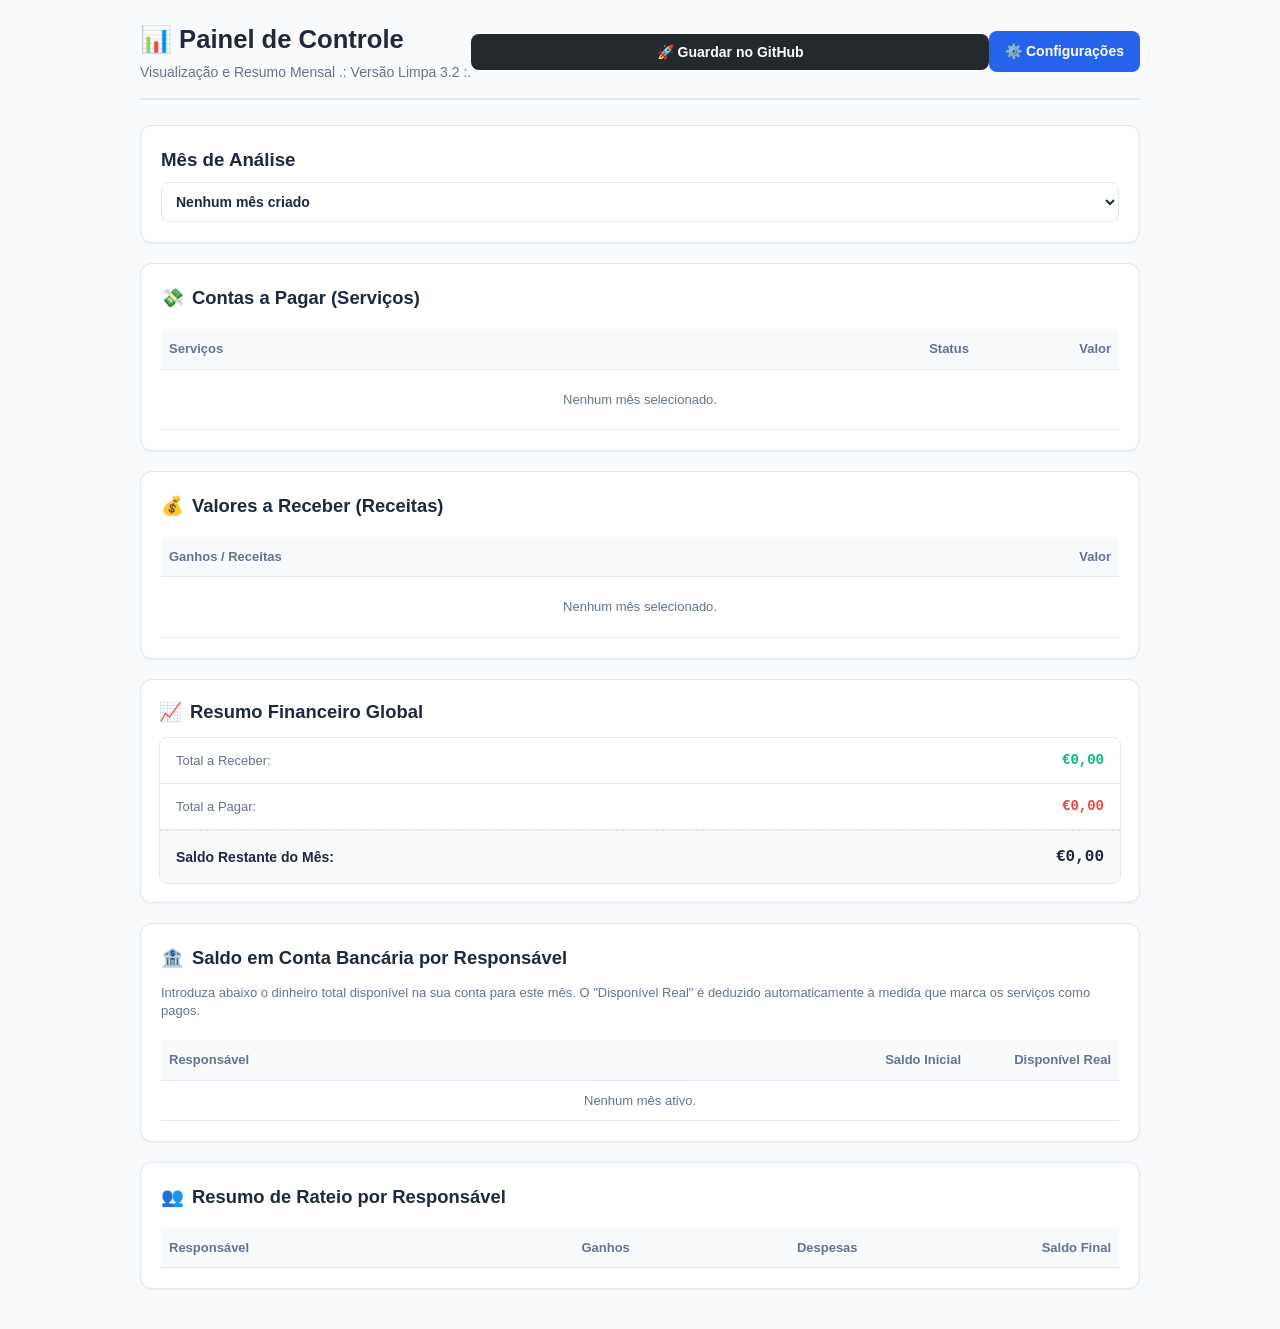
==== commit 41fac1bd: "Update index.html" ====
--- a/index.html
+++ b/index.html
@@ -14,8 +14,9 @@
                 <h1>📊 Painel de Controle</h1>
                 <p>Visualização e Resumo Mensal .: Versão Limpa 3.2 :.</p>
             </div>
+			<button class="btn" style="flex: 1; background-color: #24292e;" onclick="saveToGitHub()">🚀 Guardar no GitHub</button>
             <a href="config.html" class="btn btn-primary-link">
-                ⚙️ Gerir Dados / Configurações
+                ⚙️ Configurações
             </a>
         </header>
 		
@@ -108,4 +109,4 @@
 
     <script src="script.js"></script>
 </body>
-</html>+</html>
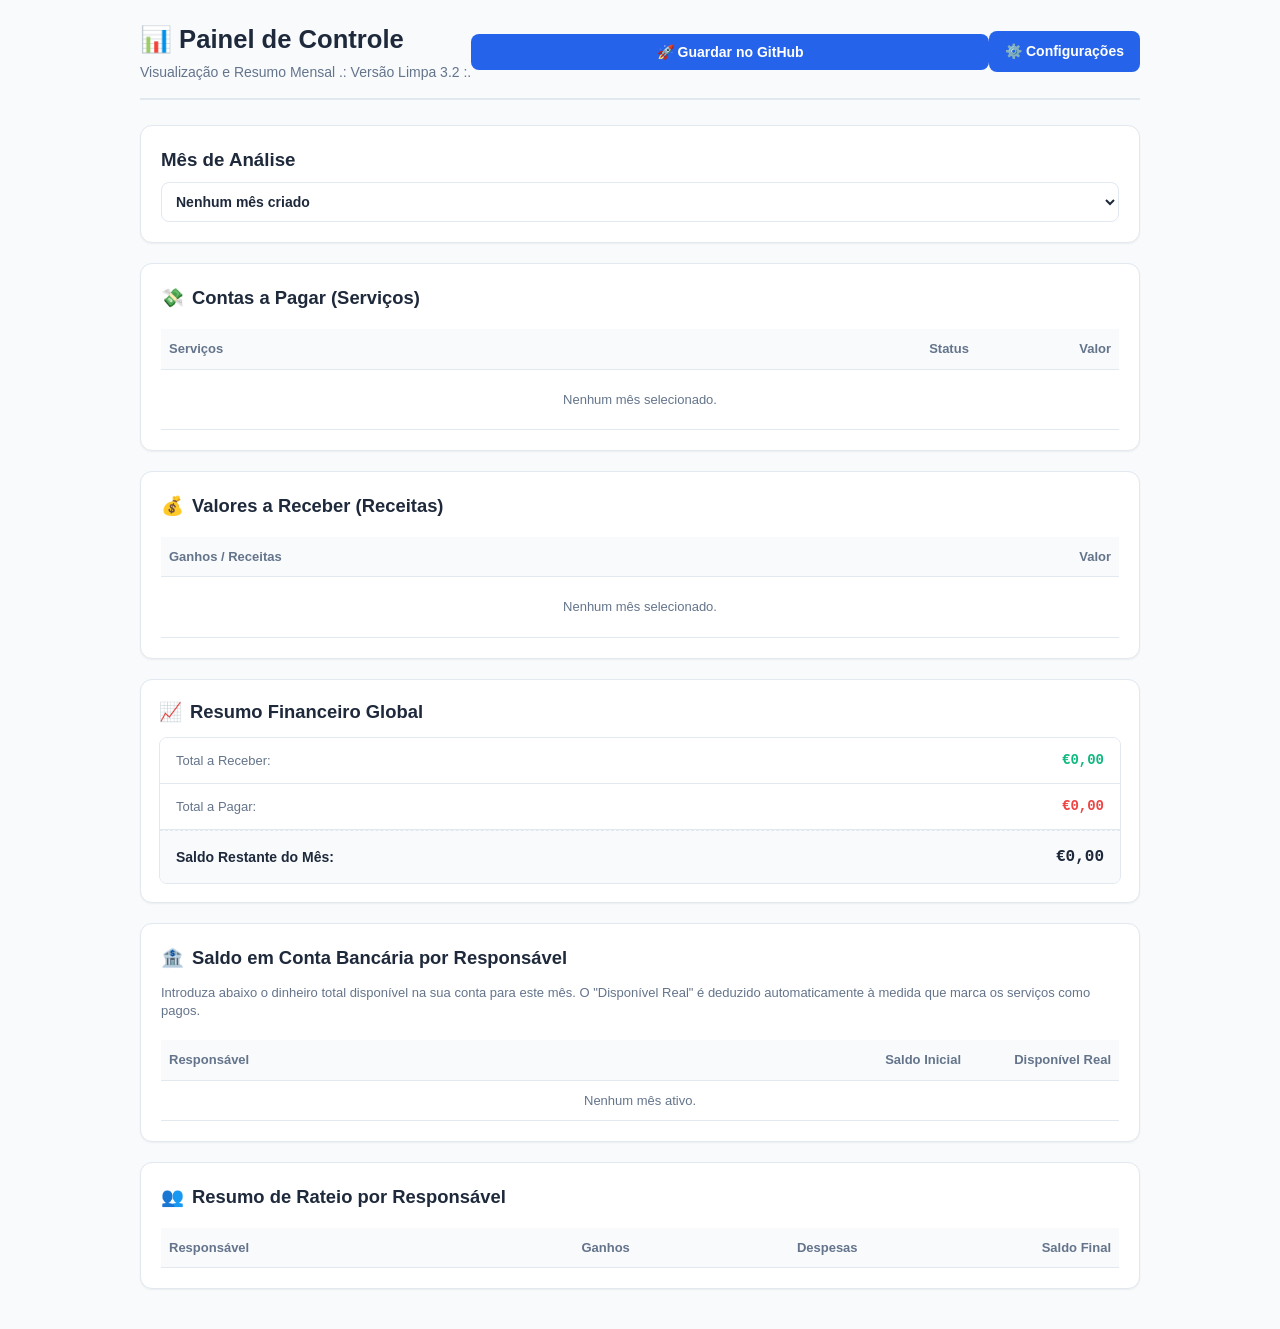
==== commit 8bd92ef9: "Fix HTML encoding issues in index.html" ====
--- a/index.html
+++ b/index.html
@@ -14,7 +14,7 @@
                 <h1>📊 Painel de Controle</h1>
                 <p>Visualização e Resumo Mensal .: Versão Limpa 3.2 :.</p>
             </div>
-			<button class="btn" style="flex: 1; background-color: #24292e;" onclick="saveToGitHub()">🚀 Guardar no GitHub</button>
+			<button class="btn" style="flex: 1; " onclick="saveToGitHub()">🚀 Guardar no GitHub</button>
             <a href="config.html" class="btn btn-primary-link">
                 ⚙️ Configurações
             </a>
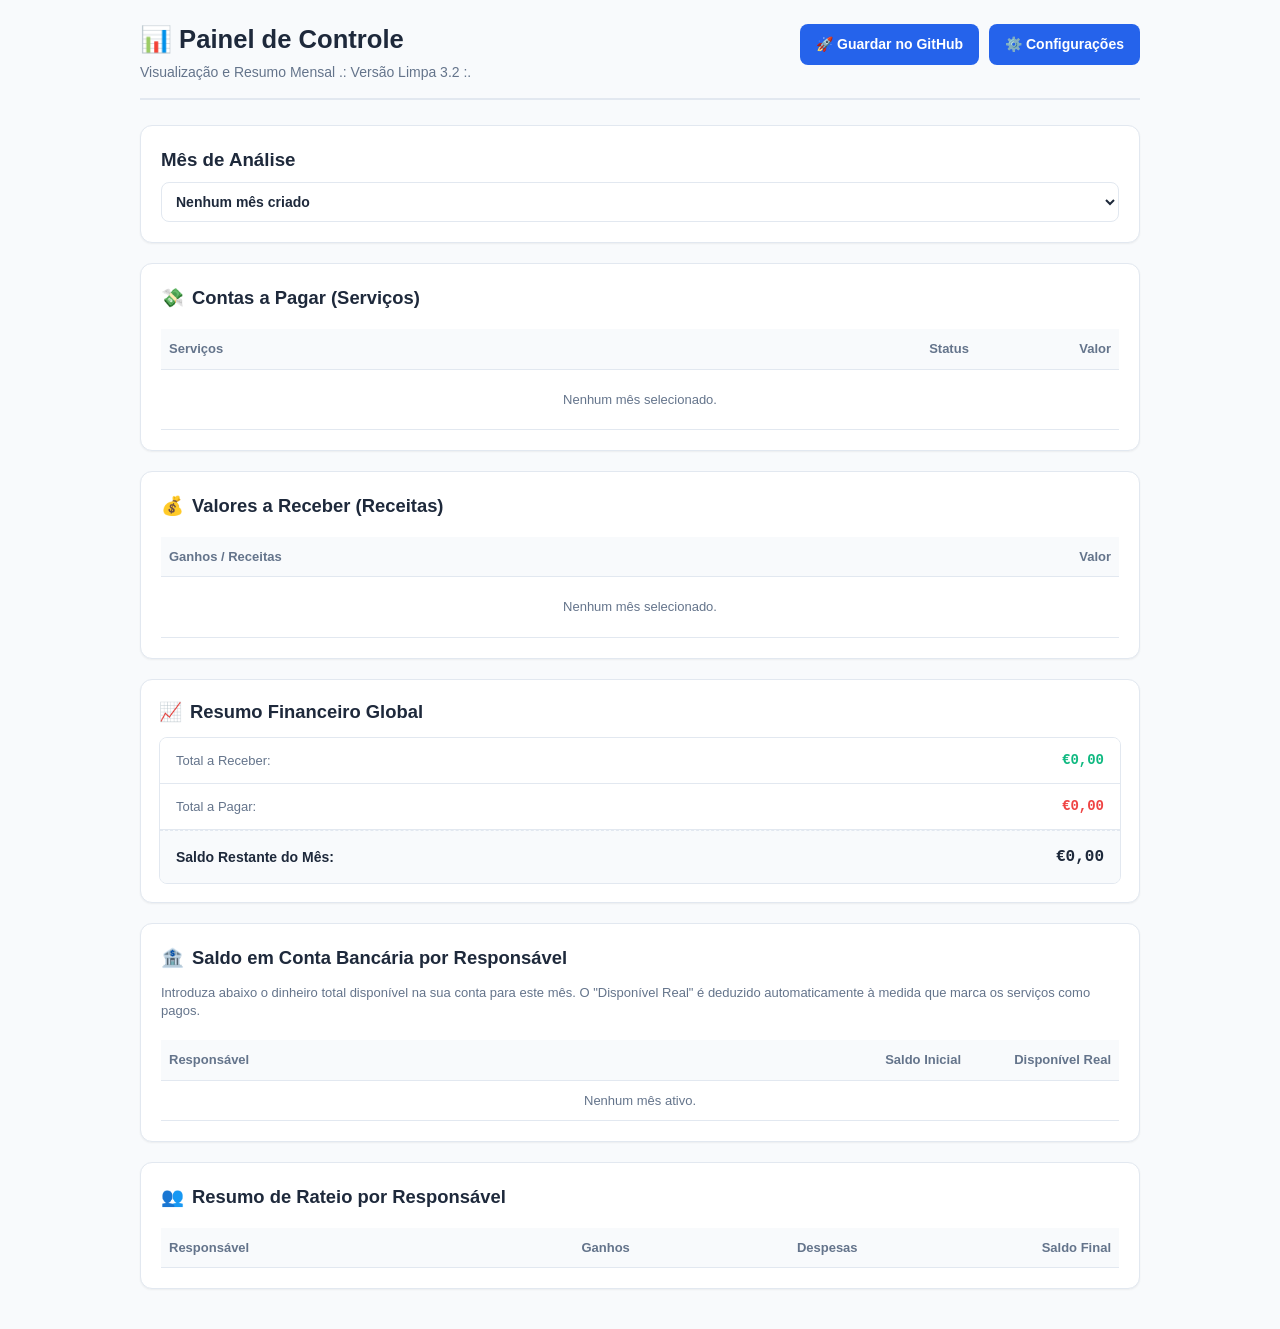
==== commit 139b3260: "Update index.html" ====
--- a/index.html
+++ b/index.html
@@ -14,10 +14,12 @@
                 <h1>📊 Painel de Controle</h1>
                 <p>Visualização e Resumo Mensal .: Versão Limpa 3.2 :.</p>
             </div>
+			<div style="display: flex; gap: 10px; margin-bottom: 15px;">
 			<button class="btn" style="flex: 1; " onclick="saveToGitHub()">🚀 Guardar no GitHub</button>
             <a href="config.html" class="btn btn-primary-link">
                 ⚙️ Configurações
             </a>
+			</div>
         </header>
 		
         <section class="card month-selector-card">
